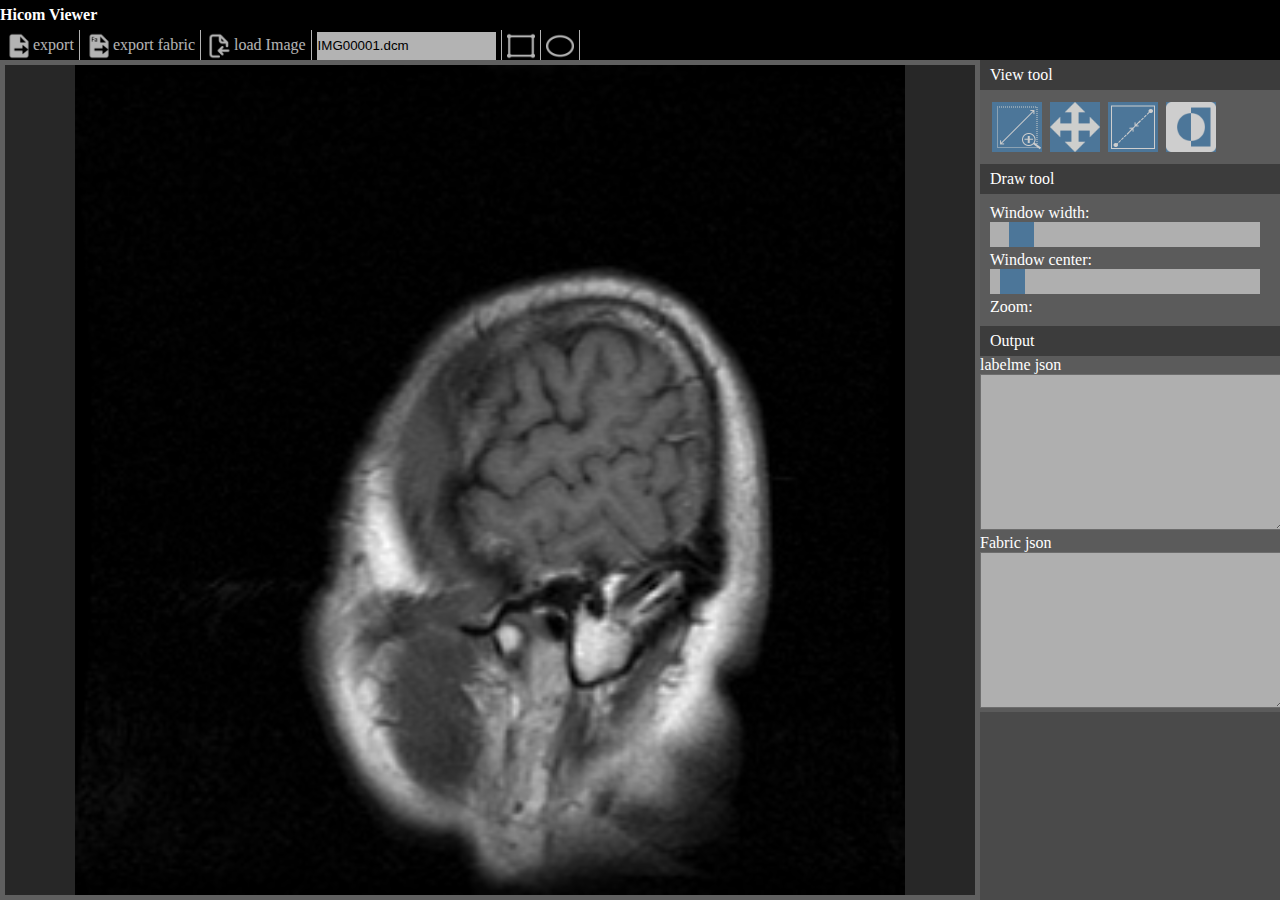
==== index.html @ 1bce5a0a "add dicom image view" ====
<!DOCTYPE html>
<html>

<head>
  <title>Hicom Viewer</title>
  <meta charset="utf-8">
  <meta http-equiv="content-type" content="text/html; charset=utf-8">
  <meta name="viewport"
    content="width=device-width,height=device-height, initial-scale=1.0, maximum-scale=1.0, user-scalable=0" />
  <meta name="apple-mobile-web-app-capable" content="yes">
  <meta name="apple-mobile-web-app-status-bar-style" content="black-translucent" />
  <link rel="apple-touch-icon-precomposed" href="icon/Key_logo.png" />
  <link rel="apple-touch-icon-precomposed" sizes="72x72" href="icon/Key_logo.png" />
  <link rel="apple-touch-icon-precomposed" sizes="114x114" href="icon/Key_logo.png" />
  <link rel="SHORTCUT ICON" href="icon/Key_logo.png">
  <link rel="stylesheet" type="text/css" href="style/style.css" />
  <script type="text/javascript" src="script/thirdparty/fabric.min.js"></script>
  <script type="text/javascript" src="script/thirdparty/jquery-3.5.1.min.js"></script>
  <script type="text/javascript" src="script/thirdparty/dicomParser.min.js"></script>
</head>

<body>
  <div id="mainContain">
    <div id="header">
      <div id="titleArea">Hicom Viewer</div>
      <div id="toolBarArea">
        <ul>
          <li id="btnExport"><img src="./icon/export-file_w.png" class="tool-icon">export</li>
          <li id="btnExportFabric"><img src="./icon/export-file-f_w.png" class="tool-icon">export fabric</li>
          <li id="btnLoadImage"><img src="./icon/import-file_w.png" class="tool-icon">load Image</li>
          <li><input type="text" id="imagePath" value="IMG00001.dcm" /></li>
          <li id="btnRect"><img src="./icon/rectangle_w.png" class="tool-icon"></li>
          <li id="btnEllipse"><img src="./icon/ellipse_w.png" class="tool-icon"></li>
        </ul>
      </div>
    </div>
    <div id="mainPage">
      <div id="lContain">
        <div id="canvasParent">
          <canvas id="mainEditor"></canvas>
        </div>
      </div>
      <div id="rContain">
        <div id="hideDiv"><div id="tempDiv"></div></div>
        <div id="property">
          <ul>
            <li class="prop-title">View tool</li>
            <li class="prop-content">
              <button id="selectViewBtn" class="prop-iconBtn"></button>
              <button id="panCanvas" class="prop-iconBtn"></button>
              <button id="resizeCanvas" class="prop-iconBtn"></button>
              <button id="wlChange" class="prop-iconBtn"></button>
            </li>
            <li class="prop-title">Draw tool</li>
            <li class="prop-content">
              <div>Window width:<span id="wwText" style="color:rgb(70,130,180);"></span></div>
              <div><input type="range" id="newWW" name="ww" min="0" max="9999" class="prop-slider"></div>
              <div>Window center:<span id="wlText" style="color:rgb(70,130,180);"></span></div>
              <div><input type="range" id="newWL" name="wc" min="0" max="9999" class="prop-slider"></div>
              <div>Zoom:</div>
              <div><span id="zoomNum" style="color:rgb(70,130,180);"></span></div>
            </li>
            <li class="prop-title">Output</li>
            <li class="prop-content-minimap">
              <div>labelme json</div>
              <div><textarea id="exportJson"></textarea></div>
              <div>Fabric json</div>
              <div><textarea id="currentJson"></textarea></div>
            </li>
          </ul>
        </div>
      </div>
      <div class="clearBoth"></div>
    </div>
  </div>
</body>
<script type="text/javascript" src="script/fabricExtend/hiDraw.js"></script>
<script type="text/javascript" src="script/fabricExtend/hiMathUtil.js"></script>
<script type="text/javascript" src="script/fabricExtend/hiDraw_Event.js"></script>
<script type="text/javascript" src="script/fabricExtend/hiDraw_override.js"></script>
<script type="text/javascript" src="script/fabricExtend/hi3d_Sphere.js"></script>
<script type="text/javascript" src="script/fabricExtend/hiDraw_Line.js"></script>
<script type="text/javascript" src="script/fabricExtend/hi3d_Cube.js"></script>
<script type="text/javascript" src="script/fabricExtend/hiDraw_Polygon.js"></script>
<script type="text/javascript" src="script/fabricExtend/hiDraw_Polyline.js"></script>
<script type="text/javascript" src="script/fabricExtend/hiDraw_export.js"></script>
<script type="text/javascript" src="script/fabricExtend/hiDraw_Import.js"></script>
<script type="text/javascript" src="script/drawToolZoom.js"></script>
<script type="text/javascript" src="script/drawToolEvent.js"></script>
<script>
  (function () {
    // initCanvas('canvasParent', 'mainEditor')
  //   loadInfo()
  // miniMapActive()
  })()
  
  
</script>

</html>
---- style/style.css ----
html,
body {
  padding: 0;
  margin: 0;
  width: 100%;
  height: 100%;
  background-color: #000000;
}

#mainContain {
  position: relative;
  width: 100%;
  height: 100%;
  overflow: hidden;
}

#header {
  position: relative;
  width: 100%;
  height: 60px;
}

#titleArea {
  position: relative;
  width: 100%;
  height: 30px;
  line-height: 30px;
  font-size: 16px;
  color: #FFFFFF;
  font-weight: 900;
}

#toolBarArea {
  position: relative;
  width: 100%;
  height: 30px;
  font-size: 16px;
  color: #FFFFFF;
}

#toolBarArea > ul {
  list-style: none;
  padding: 0;
  margin: 0;
}

#toolBarArea > ul > li {
  float: left;
  height: 30px;
  line-height: 30px;
  /* margin-right: 5px; */
  padding-left: 5px;
  padding-right: 5px;
  box-sizing: border-box;
  border-right: 1px solid #FFFFFF;
  opacity: 0.7;
  -webkit-transition: .2s;
  transition: opacity .2s;
}
#toolBarArea > ul > li:hover {
  background-color: rgb(70,130,180);
  opacity: 1;
}
#toolBarArea > ul > li:active {
  border-bottom: 1px solid #FFFFFF;
}

.tool-icon {
  vertical-align: middle;
  width: 28px;
  height: 28px;
  margin: 0;
  padding: 0;
}

#mainPage {
  position: relative;
  width: 100%;
  height: calc(100% - 60px);
}

.clearBoth {
  clear: both;
}

#hideDiv{
  position: relative;
  height: 0;
  width: 0;
  overflow: hidden;
}

#tempDiv{
  visibility: hidden;
}

#lContain {
  float: left;
  position: relative;
  width: calc(100% - 300px);
  height: 100%;
  background-color: rgba(105,105,105, 0.9);
  overflow: hidden;
}

#rContain {
  float: left;
  position: relative;
  width: 300px;
  height: 100%;
  background-color: rgba(245,245,245, 0.3);
  overflow-x: hidden;
  overflow-y: auto;
}

#property {
  position: relative;
  width: 100%;
}

#property > ul{
  list-style: none;
  padding: 0;
  margin: 0;
}
#property .prop-title{
  position: relative;
  /* width: calc(100% - 20px); */
  width: 100%;
  height: 30px;
  text-indent: 10px;
  overflow: hidden;
  text-align: left;
  line-height: 30px;
  font-size: 16px;
  color: #FFFFFF;
  background-color: rgb(60,60,60);
  text-overflow: ellipsis;
}
#property .prop-content{
  position: relative;
  width: 100%;
  padding: 10px;
  text-align: left;
  font-size: 16px;
  color: #FFFFFF;
  background-color: rgb(91,91,91);
  overflow: auto;
}
#property .prop-content-minimap{
  position: relative;
  width: 100%;
  text-align: left;
  font-size: 16px;
  color: #FFFFFF;
  background-color: rgb(91,91,91);
  overflow: auto;
}

.prop-iconBtn {
  width: 50px;
  height: 50px;
  background-color: rgb(70,130,180);
  border: none;
  color: white;
  padding: 5px;
  text-align: center;
  text-decoration: none;
  display: inline-block;
  font-size: 16px;
  margin: 2px;
  cursor: pointer;
  background-size: contain;
  opacity: 0.7;
}

.prop-iconBtn:hover {
  opacity: 1;
}

.prop-slider {
  margin: 0px;
  -webkit-appearance: none;
  width: 90%;
  height: 25px;
  background: #d3d3d3;
  outline: none;
  opacity: 0.7;
  -webkit-transition: .2s;
  transition: opacity .2s;
}

.prop-slider:hover {
  opacity: 1;
}

.prop-slider::-webkit-slider-thumb {
  -webkit-appearance: none;
  appearance: none;
  width: 25px;
  height: 25px;
  background: rgb(70,130,180);
  cursor: pointer;
}

.prop-slider::-moz-range-thumb {
  width: 25px;
  height: 25px;
  background: rgb(70,130,180);
  cursor: pointer;
}

#canvasParent {
  position: relative;
  margin: 0 auto;
  top: 5px;
  width: calc(100% - 10px);
  height: calc(100% - 10px);
  background-color: rgb(39,39,39);
}

.prop-input{
  -webkit-appearance: none;
  width: 90%;
  height: 25px;
  background: #d3d3d3;
  outline: none;
  opacity: 0.7;
  -webkit-transition: .2s;
  transition: opacity .2s;
  border: none;
    box-sizing: border-box;
}

.prop-input:hover {
  opacity: 1;
}

#exportJson, #currentJson {
  width: 300px;
  height: 150px;
  -webkit-appearance: none;
  background: #d3d3d3;
  outline: none;
  opacity: 0.7;
  -webkit-transition: .2s;
  transition: opacity .2s;
}

#imagePath {
  height: 28px;
  line-height: 28;
  border: 0;
  box-sizing: border-box;
  padding: 1px;
  margin: 0;
}
/* --- icon --- */
#selectViewBtn {
  background-image: url('../icon/selectArea_w.png');
}

#panCanvas {
  background-image: url('../icon/move_w.png');
}

#resizeCanvas {
  background-image: url('../icon/resize_w.png');
}

#wlChange {
  background-image: url('../icon/inverted_w.png');
}
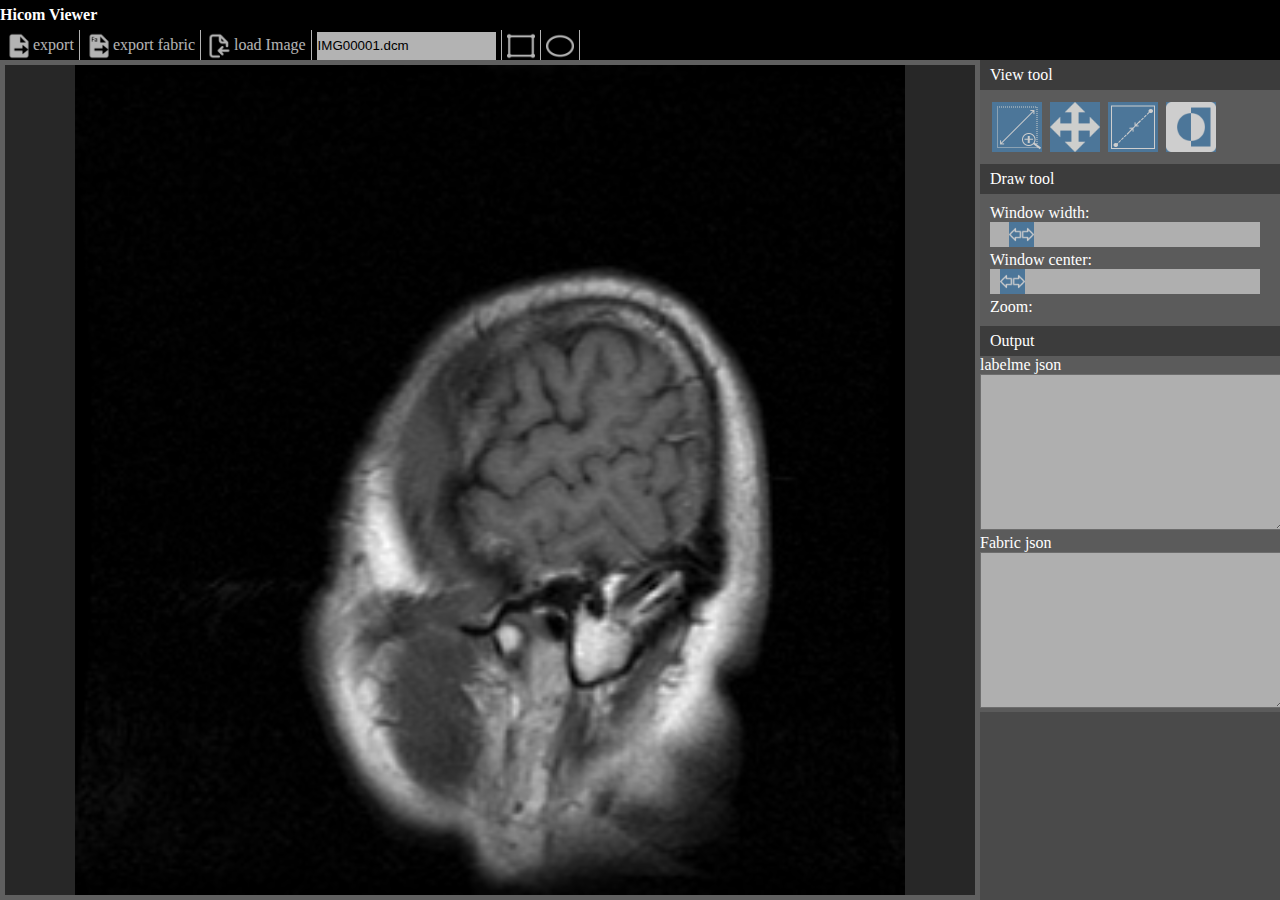
==== commit 3f0d5e48: "test multi-view" ====
--- a/index.html
+++ b/index.html
@@ -39,6 +39,12 @@
         <div id="canvasParent">
           <canvas id="mainEditor"></canvas>
         </div>
+        <!-- <div id="canvasParent1">
+          <canvas id="mainEditor1"></canvas>
+        </div>
+        <div id="canvasParent2">
+          <canvas id="mainEditor2"></canvas>
+        </div> -->
       </div>
       <div id="rContain">
         <div id="hideDiv"><div id="tempDiv"></div></div>
--- a/style/style.css
+++ b/style/style.css
@@ -178,6 +178,12 @@
   opacity: 1;
 }
 
+
+.prop-iconBtn.btnActive {
+  /* background-color: rgb(64,224,208); */
+  background-color: rgb(220,20,60);
+}
+
 .prop-slider {
   margin: 0px;
   -webkit-appearance: none;
@@ -200,6 +206,9 @@
   width: 25px;
   height: 25px;
   background: rgb(70,130,180);
+  background-size: contain;
+  background-position: center;
+  background-image: url('../icon/leftRight_w.png');
   cursor: pointer;
 }
 
@@ -207,15 +216,37 @@
   width: 25px;
   height: 25px;
   background: rgb(70,130,180);
+  background-size: contain;
+  background-position: center;
+  background-image: url('../icon/leftRight_w.png');
   cursor: pointer;
 }
 
 #canvasParent {
+  position: relative;
+  margin: 0 auto;
+  margin-top: 5px;
+  width: calc(100% - 10px);
+  height: calc(100% - 10px);
+  background-color: rgb(39,39,39);
+}
+
+
+#canvasParent1 {
+  position: relative;
+  margin: 0 auto;
+  margin-top: 5px;
+  width: calc(100% - 10px);
+  height: calc(50% - 10px);
+  background-color: rgb(39,39,39);
+}
+
+#canvasParent2 {
   position: relative;
   margin: 0 auto;
   top: 5px;
   width: calc(100% - 10px);
-  height: calc(100% - 10px);
+  height: calc(50% - 10px);
   background-color: rgb(39,39,39);
 }
 
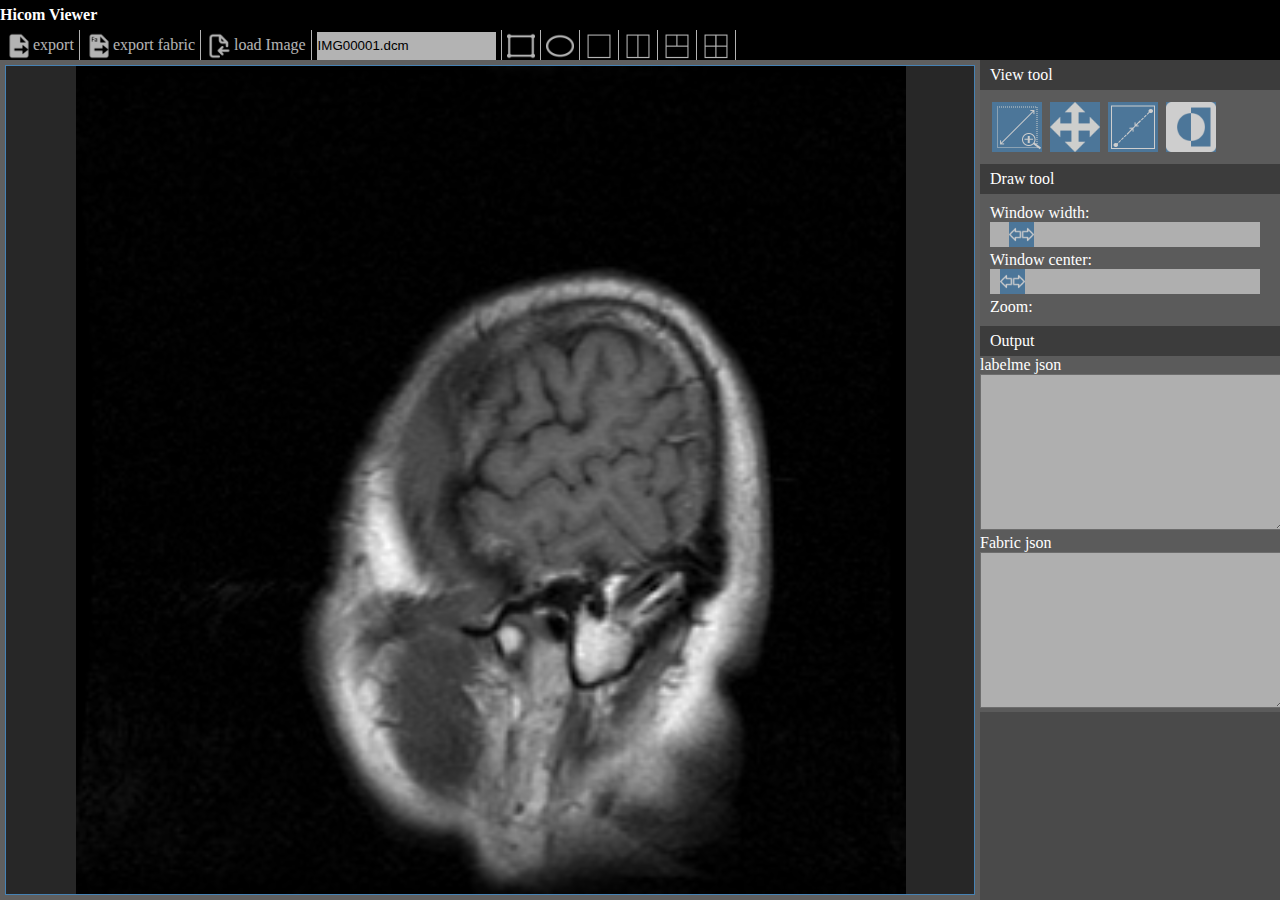
==== commit 32f0a1a2: "update layout" ====
--- a/index.html
+++ b/index.html
@@ -14,6 +14,7 @@
   <link rel="apple-touch-icon-precomposed" sizes="114x114" href="icon/Key_logo.png" />
   <link rel="SHORTCUT ICON" href="icon/Key_logo.png">
   <link rel="stylesheet" type="text/css" href="style/style.css" />
+  <link rel="stylesheet" type="text/css" href="style/layout.css" />
   <script type="text/javascript" src="script/thirdparty/fabric.min.js"></script>
   <script type="text/javascript" src="script/thirdparty/jquery-3.5.1.min.js"></script>
   <script type="text/javascript" src="script/thirdparty/dicomParser.min.js"></script>
@@ -31,6 +32,10 @@
           <li><input type="text" id="imagePath" value="IMG00001.dcm" /></li>
           <li id="btnRect"><img src="./icon/rectangle_w.png" class="tool-icon"></li>
           <li id="btnEllipse"><img src="./icon/ellipse_w.png" class="tool-icon"></li>
+          <li id="btnlayout1"><img src="./icon/layout1_w.png" class="tool-icon"></li>
+          <li id="btnlayout2"><img src="./icon/layout2_w.png" class="tool-icon"></li>
+          <li id="btnlayout3"><img src="./icon/layout3_w.png" class="tool-icon"></li>
+          <li id="btnlayout4"><img src="./icon/layout4_w.png" class="tool-icon"></li>
         </ul>
       </div>
     </div>
@@ -39,12 +44,16 @@
         <div id="canvasParent">
           <canvas id="mainEditor"></canvas>
         </div>
-        <!-- <div id="canvasParent1">
+        <div id="canvasParent1">
           <canvas id="mainEditor1"></canvas>
         </div>
         <div id="canvasParent2">
           <canvas id="mainEditor2"></canvas>
-        </div> -->
+        </div>
+        <div id="canvasParent3">
+          <canvas id="mainEditor3"></canvas>
+        </div>
+        <div class="clearBoth"></div>
       </div>
       <div id="rContain">
         <div id="hideDiv"><div id="tempDiv"></div></div>
@@ -93,6 +102,7 @@
 <script type="text/javascript" src="script/fabricExtend/hiDraw_Import.js"></script>
 <script type="text/javascript" src="script/drawToolZoom.js"></script>
 <script type="text/javascript" src="script/drawToolEvent.js"></script>
+<script type="text/javascript" src="script/drawToolLayout.js"></script>
 <script>
   (function () {
     // initCanvas('canvasParent', 'mainEditor')
--- a/style/style.css
+++ b/style/style.css
@@ -5,6 +5,10 @@
   width: 100%;
   height: 100%;
   background-color: #000000;
+}
+
+.clearBoth{
+  clear: both;
 }
 
 #mainContain {
@@ -229,25 +233,9 @@
   width: calc(100% - 10px);
   height: calc(100% - 10px);
   background-color: rgb(39,39,39);
-}
-
-
-#canvasParent1 {
-  position: relative;
-  margin: 0 auto;
-  margin-top: 5px;
-  width: calc(100% - 10px);
-  height: calc(50% - 10px);
-  background-color: rgb(39,39,39);
-}
-
-#canvasParent2 {
-  position: relative;
-  margin: 0 auto;
-  top: 5px;
-  width: calc(100% - 10px);
-  height: calc(50% - 10px);
-  background-color: rgb(39,39,39);
+  border: 1px solid transparent;
+  box-sizing: border-box;
+  overflow: hidden;
 }
 
 .prop-input{
--- a/style/layout.css
+++ b/style/layout.css
@@ -0,0 +1,131 @@
+#lContain .activeView {
+  border: 1px solid rgb(70,130,180) !important;
+}
+
+#canvasParent1 { display: none; overflow: hidden; }
+#canvasParent2 { display: none; overflow: hidden; }
+#canvasParent3 { display: none; overflow: hidden; }
+
+/* ------------ layout 1 ---------------- */
+
+#lContain.layout1 #canvasParent {
+  position: relative;
+  margin: 0 auto;
+  margin-top: 5px;
+  width: calc(100% - 10px);
+  height: calc(100% - 10px);
+  background-color: rgb(39,39,39);
+  border: 1px solid transparent;
+  box-sizing: border-box;
+}
+#lContain.layout1 #canvasParent1 { display: none; }
+#lContain.layout1 #canvasParent2 { display: none; }
+#lContain.layout1 #canvasParent3 { display: none; }
+
+/* ------------ layout 2 ---------------- */
+
+#lContain.layout2 #canvasParent {
+  float: left;
+  margin: 5px 0px 5px 5px;
+  width: calc(50% - 10px);
+  height: calc(100% - 10px);
+  background-color: rgb(39,39,39);
+  border: 1px solid transparent;
+  box-sizing: border-box;
+}
+
+#lContain.layout2 #canvasParent1 {
+  display: block;
+  float: left;
+  margin: 5px 0px 5px 5px;
+  width: calc(50% - 5px);
+  height: calc(100% - 10px);
+  background-color: rgb(39,39,39);
+  border: 1px solid transparent;
+  box-sizing: border-box;
+}
+
+#lContain.layout2 #canvasParent2 { display: none; }
+#lContain.layout2 #canvasParent3 { display: none; }
+
+/* ------------ layout 3 ---------------- */
+
+#lContain.layout3 #canvasParent {
+  float: left;
+  margin: 5px 0px 5px 5px;
+  width: calc(50% - 10px);
+  height: calc(50% - 10px);
+  background-color: rgb(39,39,39);
+  border: 1px solid transparent;
+  box-sizing: border-box;
+}
+
+#lContain.layout3 #canvasParent1 {
+  float: left;
+  display: block;
+  margin: 5px 0px 5px 5px;
+  width: calc(50% - 5px);
+  height: calc(50% - 10px);
+  background-color: rgb(39,39,39);
+  border: 1px solid transparent;
+  box-sizing: border-box;
+}
+
+#lContain.layout3 #canvasParent2 {
+  float: left;
+  display: block;
+  margin: 0px 0px 5px 5px;
+  width: calc(100% - 10px);
+  height: calc(50% - 10px);
+  background-color: rgb(39,39,39);
+  border: 1px solid transparent;
+  box-sizing: border-box;
+}
+#lContain.layout3 #canvasParent3 { display: none; }
+
+/* ------------ layout 4 ---------------- */
+
+
+#lContain.layout4 #canvasParent {
+  float: left;
+  display: block;
+  margin: 5px 0px 5px 5px;
+  width: calc(50% - 10px);
+  height: calc(50% - 10px);
+  background-color: rgb(39,39,39);
+  border: 1px solid transparent;
+  box-sizing: border-box;
+}
+
+#lContain.layout4 #canvasParent1 {
+  float: left;
+  display: block;
+  margin: 5px 0px 5px 5px;
+  width: calc(50% - 5px);
+  height: calc(50% - 10px);
+  background-color: rgb(39,39,39);
+  border: 1px solid transparent;
+  box-sizing: border-box;
+}
+
+#lContain.layout4 #canvasParent2 {
+  float: left;
+  display: block;
+  margin: 0px 0px 5px 5px;
+  width: calc(50% - 10px);
+  height: calc(50% - 10px);
+  background-color: rgb(39,39,39);
+  border: 1px solid transparent;
+  box-sizing: border-box;
+}
+
+#lContain.layout4 #canvasParent3 {
+  float: left;
+  display: block;
+  margin: 0px 0px 5px 5px;
+  width: calc(50% - 5px);
+  height: calc(50% - 10px);
+  background-color: rgb(39,39,39);
+  border: 1px solid transparent;
+  box-sizing: border-box;
+}
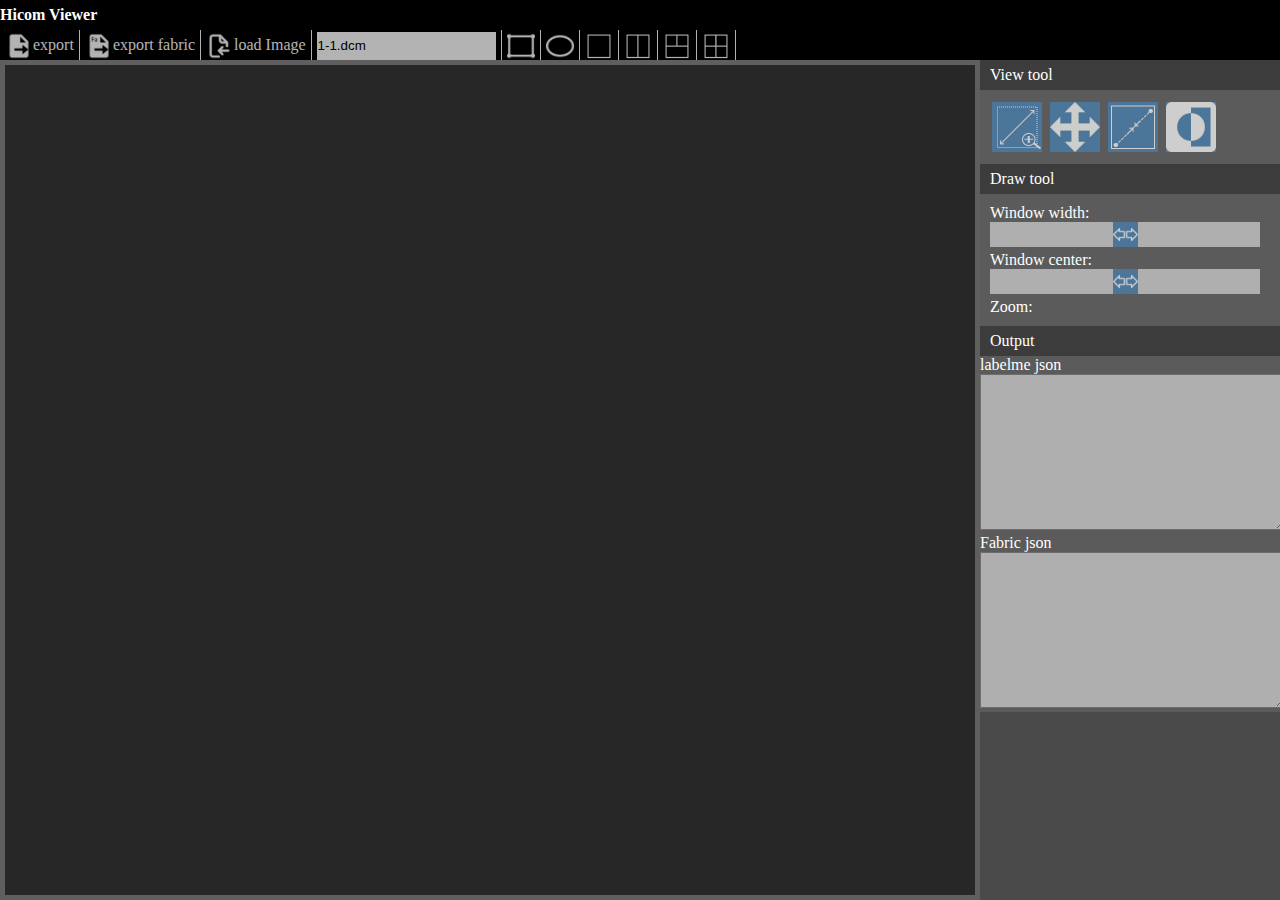
==== commit 49f87845: "use daikon replace dicomParser" ====
--- a/index.html
+++ b/index.html
@@ -18,6 +18,7 @@
   <script type="text/javascript" src="script/thirdparty/fabric.min.js"></script>
   <script type="text/javascript" src="script/thirdparty/jquery-3.5.1.min.js"></script>
   <script type="text/javascript" src="script/thirdparty/dicomParser.min.js"></script>
+  <script type="text/javascript" src="script/thirdparty/daikon.js"></script>
 </head>
 
 <body>
@@ -29,7 +30,7 @@
           <li id="btnExport"><img src="./icon/export-file_w.png" class="tool-icon">export</li>
           <li id="btnExportFabric"><img src="./icon/export-file-f_w.png" class="tool-icon">export fabric</li>
           <li id="btnLoadImage"><img src="./icon/import-file_w.png" class="tool-icon">load Image</li>
-          <li><input type="text" id="imagePath" value="IMG00001.dcm" /></li>
+          <li><input type="text" id="imagePath" value="1-1.dcm" /></li>
           <li id="btnRect"><img src="./icon/rectangle_w.png" class="tool-icon"></li>
           <li id="btnEllipse"><img src="./icon/ellipse_w.png" class="tool-icon"></li>
           <li id="btnlayout1"><img src="./icon/layout1_w.png" class="tool-icon"></li>
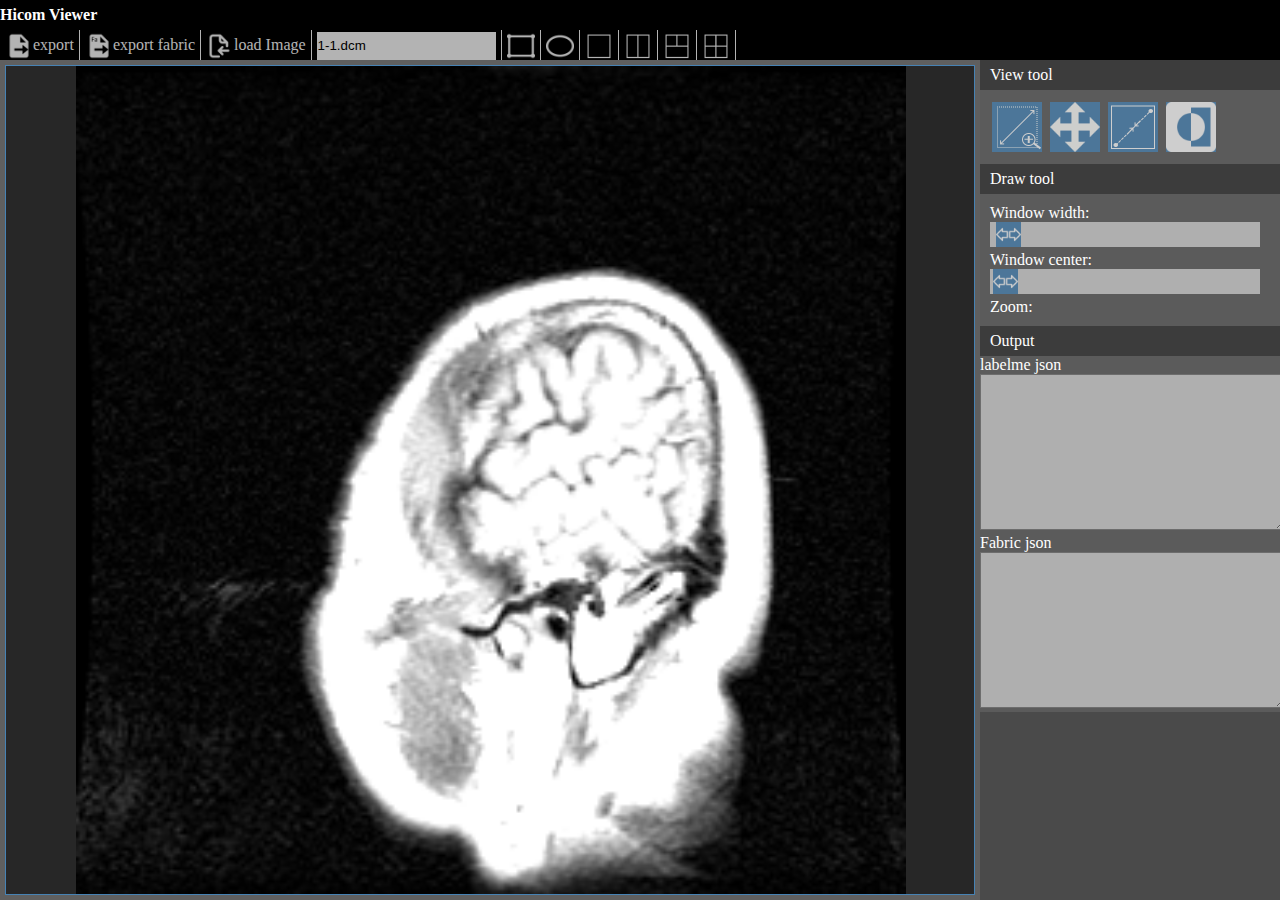
==== commit 236348fd: "reset dicomInfo after change" ====
--- a/index.html
+++ b/index.html
@@ -104,6 +104,7 @@
 <script type="text/javascript" src="script/drawToolZoom.js"></script>
 <script type="text/javascript" src="script/drawToolEvent.js"></script>
 <script type="text/javascript" src="script/drawToolLayout.js"></script>
+<script type="text/javascript" src="script/drawToolRCS.js"></script>
 <script>
   (function () {
     // initCanvas('canvasParent', 'mainEditor')
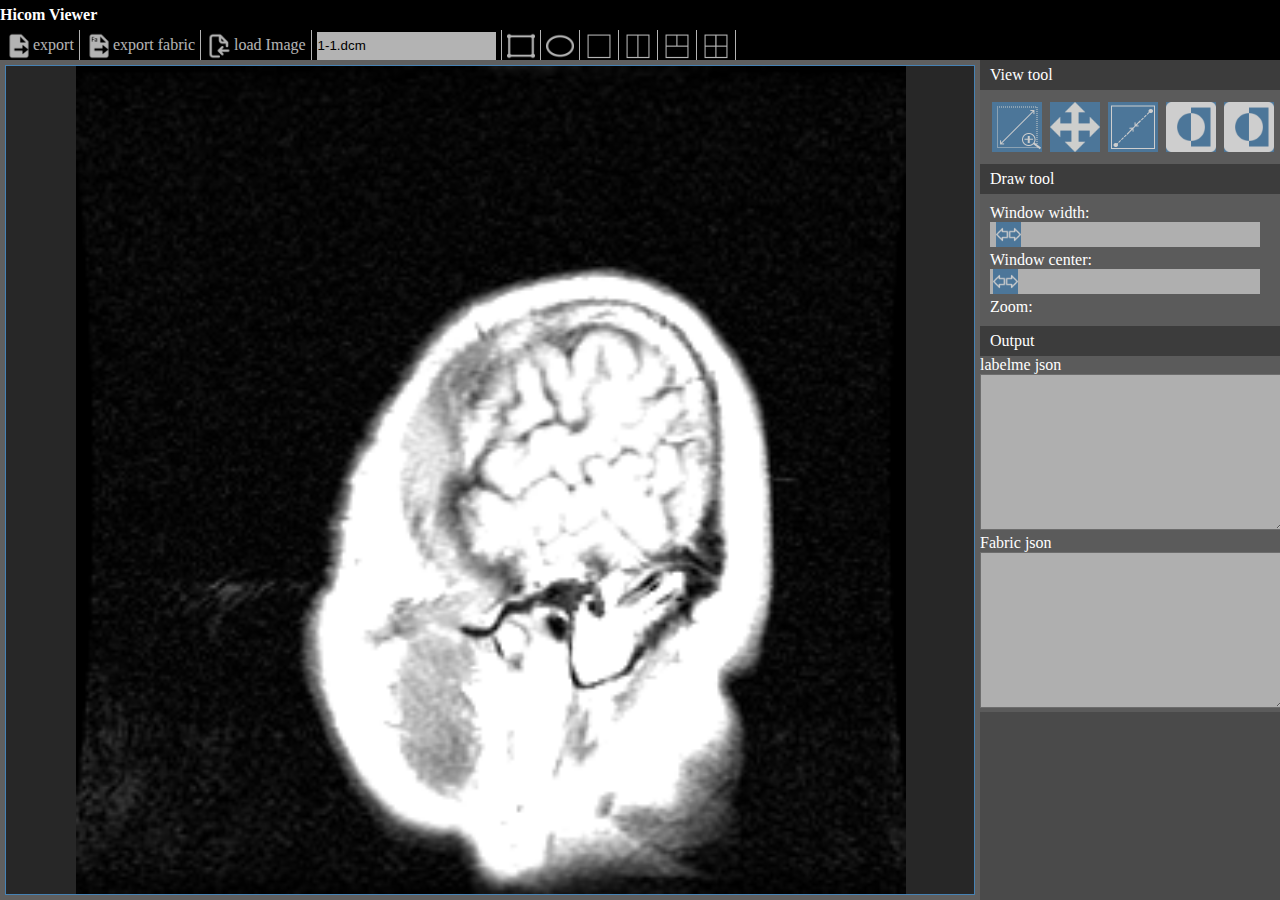
==== commit 37ed0064: "add rcs line" ====
--- a/index.html
+++ b/index.html
@@ -66,6 +66,7 @@
               <button id="panCanvas" class="prop-iconBtn"></button>
               <button id="resizeCanvas" class="prop-iconBtn"></button>
               <button id="wlChange" class="prop-iconBtn"></button>
+              <button id="showRCSLine" class="prop-iconBtn"></button>
             </li>
             <li class="prop-title">Draw tool</li>
             <li class="prop-content">
--- a/style/style.css
+++ b/style/style.css
@@ -289,4 +289,8 @@
 
 #wlChange {
   background-image: url('../icon/inverted_w.png');
+}
+
+#showRCSLine {
+  background-image: url('../icon/inverted_w.png');
 }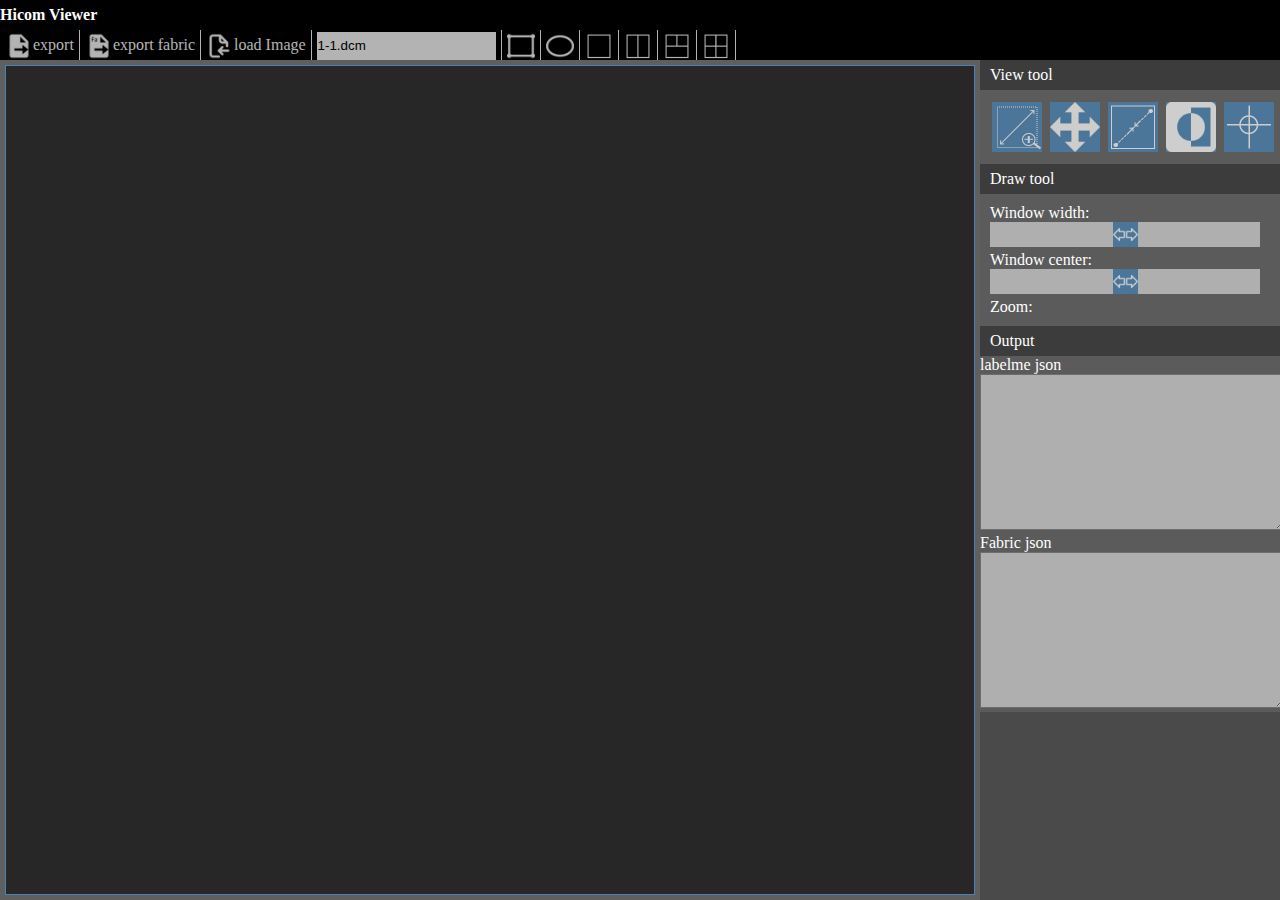
==== commit 4add9e65: "update window width & center maximum" ====
--- a/index.html
+++ b/index.html
@@ -71,9 +71,9 @@
             <li class="prop-title">Draw tool</li>
             <li class="prop-content">
               <div>Window width:<span id="wwText" style="color:rgb(70,130,180);"></span></div>
-              <div><input type="range" id="newWW" name="ww" min="0" max="9999" class="prop-slider"></div>
+              <div><input type="range" id="newWW" name="ww" min="0" max="65535" class="prop-slider"></div>
               <div>Window center:<span id="wlText" style="color:rgb(70,130,180);"></span></div>
-              <div><input type="range" id="newWL" name="wc" min="0" max="9999" class="prop-slider"></div>
+              <div><input type="range" id="newWL" name="wc" min="0" max="65535" class="prop-slider"></div>
               <div>Zoom:</div>
               <div><span id="zoomNum" style="color:rgb(70,130,180);"></span></div>
             </li>
--- a/style/style.css
+++ b/style/style.css
@@ -292,5 +292,5 @@
 }
 
 #showRCSLine {
-  background-image: url('../icon/inverted_w.png');
+  background-image: url('../icon/rcs_w.png');
 }